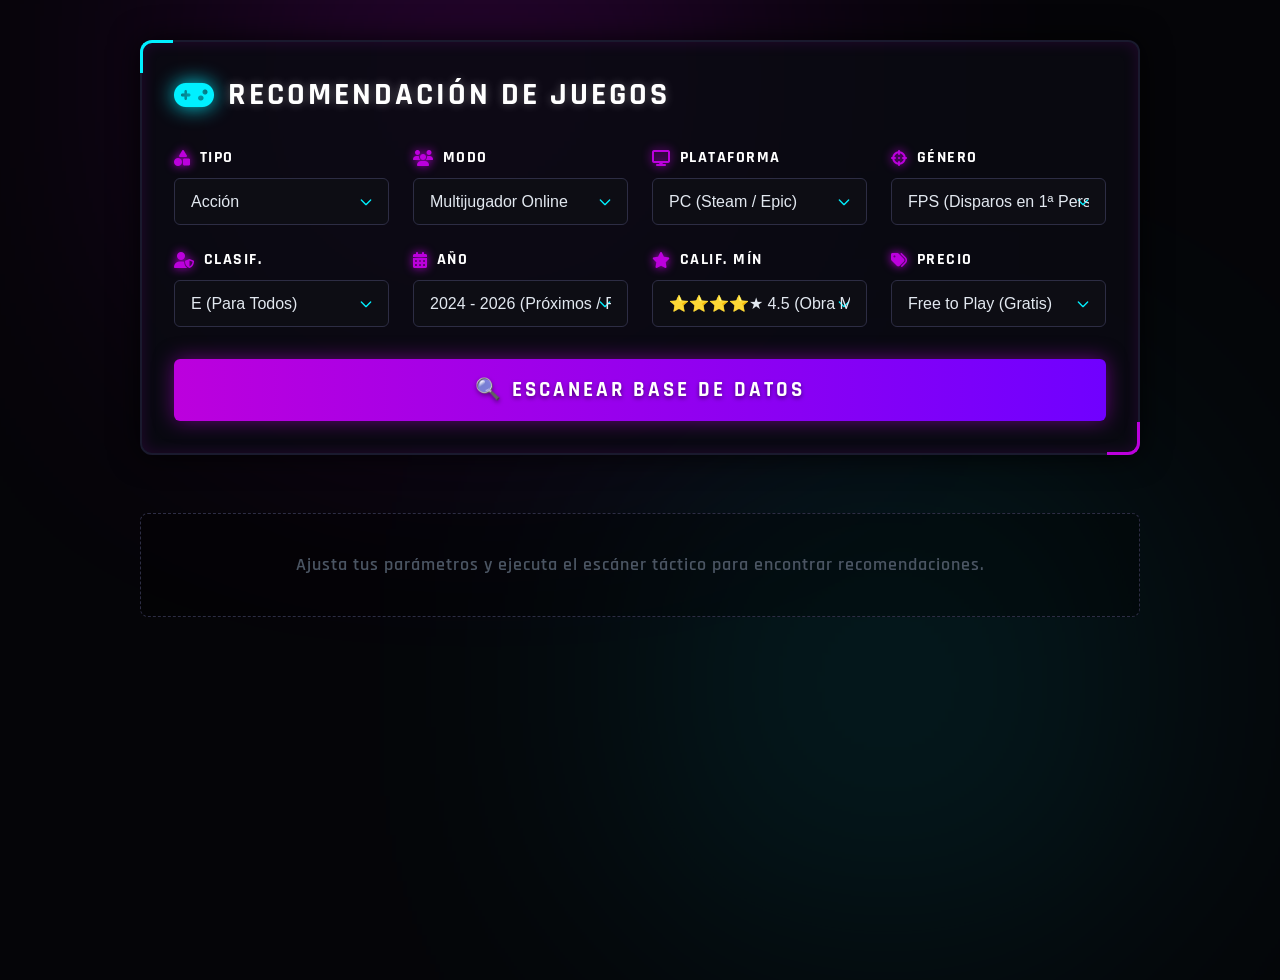
==== frontend/index.html @ 6e7c6ea4 "Crear diseño de la web" ====
<!DOCTYPE html>
<html lang="es">
<head>
    <meta charset="UTF-8">
    <meta name="viewport" content="width=device-width, initial-scale=1.0">
    <title>NextGen | Recomendación de Juegos</title>
    <!-- Fuentes e Iconos Premium -->
    <link href="https://fonts.googleapis.com/css2?family=Rajdhani:wght@500;600;700&family=Inter:wght@300;400;500&display=swap" rel="stylesheet">
    <link rel="stylesheet" href="https://cdnjs.cloudflare.com/ajax/libs/font-awesome/6.4.0/css/all.min.css">
    <link rel="stylesheet" href="style.css">
</head>
<body>

    <!-- Fondo dinámico con luces neón difuminadas -->
    <div class="neon-bg-glow"></div>

    <main class="container">
        <!-- Tarjeta Premium con Efecto Glassmorphism -->
        <section class="filter-card-premium">
            <div class="card-header">
                <i class="fa-solid fa-gamepad header-icon"></i>
                <h2>RECOMENDACIÓN DE JUEGOS</h2>
            </div>
            
            <form id="filter-form">
                <div class="grid-filters">
                    
                    <!-- TIPO DE EXPERIENCIA -->
                    <div class="form-group">
                        <label for="tipo"><i class="fa-solid fa-shapes"></i> Tipo</label>
                        <select id="tipo" name="tipo">
                            <option value="accion">Acción</option>
                            <option value="aventura">Aventura</option>
                            <option value="estrategia">Estrategia</option>
                            <option value="rol">Rol (RPG)</option>
                            <option value="simulacion">Simulación</option>
                            <option value="deporte">Deportes / Carreras</option>
                        </select>
                    </div>

                    <!-- MODO DE JUEGO -->
                    <div class="form-group">
                        <label for="modo"><i class="fa-solid fa-users"></i> Modo</label>
                        <select id="modo" name="modo">
                            <option value="multijugador">Multijugador Online</option>
                            <option value="un_jugador">Un jugador (Story Mode)</option>
                            <option value="cooperativo">Cooperativo (Co-op)</option>
                            <option value="battle_royale">Battle Royale</option>
                        </select>
                    </div>

                    <!-- PLATAFORMA -->
                    <div class="form-group">
                        <label for="plataforma"><i class="fa-solid fa-display"></i> Plataforma</label>
                        <select id="plataforma" name="plataforma">
                            <option value="pc">PC (Steam / Epic)</option>
                            <option value="playstation">PlayStation 5 / PS4</option>
                            <option value="xbox">Xbox Series X|S / One</option>
                            <option value="nintendo">Nintendo Switch</option>
                            <option value="mobile">Mobile (Android / iOS)</option>
                        </select>
                    </div>

                    <!-- GÉNERO ESPECÍFICO -->
                    <div class="form-group">
                        <label for="genero"><i class="fa-solid fa-crosshairs"></i> Género</label>
                        <select id="genero" name="genero">
                            <option value="fps">FPS (Disparos en 1ª Persona)</option>
                            <option value="tps">TPS (Disparos en 3ª Persona)</option>
                            <option value="open_world">Mundo Abierto</option>
                            <option value="survival_horror">Survival Horror</option>
                            <option value="moba">MOBA</option>
                            <option value="soulslike">Soulslike</option>
                            <option value="indie">Indie</option>
                        </select>
                    </div>

                    <!-- CLASIFICACIÓN DE EDAD -->
                    <div class="form-group">
                        <label for="clasificacion"><i class="fa-solid fa-user-shield"></i> Clasif.</label>
                        <select id="clasificacion" name="clasificacion">
                            <option value="e">E (Para Todos)</option>
                            <option value="e10">E10+ (Mayores de 10)</option>
                            <option value="t">T (Adolescentes - Teen)</option>
                            <option value="m">M (Maduros - Mature 17+)</option>
                            <option value="ao">AO (Solo Adultos 18+)</option>
                        </select>
                    </div>

                    <!-- RANGO DE AÑOS -->
                    <div class="form-group">
                        <label for="anio"><i class="fa-solid fa-calendar-days"></i> Año</label>
                        <select id="anio" name="anio">
                            <option value="2024-2026">2024 - 2026 (Próximos / Recientes)</option>
                            <option value="2020-2023">2020 - 2023 (Generación Actual)</option>
                            <option value="2015-2019">2015 - 2019 (Retro Reciente)</option>
                            <option value="2010-2014">2010 - 2014 (Clásicos HD)</option>
                        </select>
                    </div>

                    <!-- CALIFICACIÓN MÍNIMA -->
                    <div class="form-group">
                        <label for="calificacion_min"><i class="fa-solid fa-star"></i> Calif. mín</label>
                        <select id="calificacion_min" name="calificacion_min">
                            <option value="4.5">⭐⭐⭐⭐★ 4.5 (Obra Maestra)</option>
                            <option value="4.0">⭐⭐⭐⭐☆ 4.0 (Muy Bueno)</option>
                            <option value="3.5">⭐⭐⭐★☆ 3.5 (Bueno / Aceptable)</option>
                            <option value="3.0">⭐⭐⭐☆☆ 3.0 (Regular)</option>
                        </select>
                    </div>

                    <!-- RANGO DE PRECIO -->
                    <div class="form-group">
                        <label for="precio"><i class="fa-solid fa-tags"></i> Precio</label>
                        <select id="precio" name="precio">
                            <option value="gratis">Free to Play (Gratis)</option>
                            <option value="indie_price">Económico (Menos de $20)</option>
                            <option value="premium_price">AAA / Premium (Precio Completo)</option>
                        </select>
                    </div>
                </div>

                <button type="submit" class="btn-buscar-neon">
                    <span>🔍 ESCANEAR BASE DE DATOS</span>
                </button>
            </form>
        </section>

        <!-- Contenedor de Resultados -->
        <section id="juegos-container" class="juegos-grid">
            <p class="placeholder-text">Ajusta tus parámetros y ejecuta el escáner táctico para encontrar recomendaciones.</p>
        </section>
    </main>

    <script src="config.js"></script>
    <script src="script.js"></script>
</body>
</html>
---- frontend/style.css ----
:root {
    --bg-dark: #050508;          /* Fondo negro ultra profundo */
    --card-bg: rgba(10, 10, 18, 0.85); /* Tarjetas oscuras ciberbéticas */
    --cyber-purple: #bc00dd;     /* Morado neón reactivo */
    --cyber-cyan: #00f0ff;       /* Cian eléctrico fosforescente */
    --cyber-pink: #ff0055;       /* Rosa de advertencia */
    --text-main: #ffffff;
    --text-neon: #00f0ff;
    --border-glow: rgba(0, 240, 255, 0.2);
}

body {
    margin: 0;
    font-family: 'Rajdhani', 'Inter', sans-serif;
    background-color: var(--bg-dark);
    color: var(--text-main);
    display: flex;
    justify-content: center;
    min-height: 100vh;
    padding: 40px 20px;
    overflow-x: hidden;
    position: relative;
}

/* Luces Neón de Fondo (Auroras gamer) */
body::before {
    content: '';
    position: absolute;
    top: -15%;
    left: 20%;
    width: 450px;
    height: 450px;
    background: var(--cyber-purple);
    filter: blur(150px);
    opacity: 0.25;
    z-index: -1;
    pointer-events: none;
}

body::after {
    content: '';
    position: absolute;
    bottom: 10%;
    right: 15%;
    width: 400px;
    height: 400px;
    background: var(--cyber-cyan);
    filter: blur(150px);
    opacity: 0.15;
    z-index: -1;
    pointer-events: none;
}

.container {
    width: 100%;
    max-width: 1000px;
}

/* Panel Premium con Borde de Neón Energizado */
.filter-card-premium {
    background: var(--card-bg);
    border: 2px solid #1a1a2e;
    border-radius: 12px;
    padding: 32px;
    margin-bottom: 40px;
    box-shadow: 0 0 30px rgba(0, 0, 0, 0.8), 
                inset 0 0 15px rgba(188, 0, 221, 0.15);
    position: relative;
}

/* Esquinas iluminadas futuristas */
.filter-card-premium::before {
    content: '';
    position: absolute;
    top: -2px;
    left: -2px;
    width: 30px;
    height: 30px;
    border-top: 3px solid var(--cyber-cyan);
    border-left: 3px solid var(--cyber-cyan);
    border-top-left-radius: 12px;
}

.filter-card-premium::after {
    content: '';
    position: absolute;
    bottom: -2px;
    right: -2px;
    width: 30px;
    height: 30px;
    border-bottom: 3px solid var(--cyber-purple);
    border-right: 3px solid var(--cyber-purple);
    border-bottom-right-radius: 12px;
}

/* Título Gamer con Glow */
.card-header {
    display: flex;
    align-items: center;
    gap: 14px;
    margin-bottom: 32px;
}

.header-icon {
    font-size: 2rem;
    color: var(--cyber-cyan);
    filter: drop-shadow(0 0 10px var(--cyber-cyan));
}

.card-header h2 {
    font-family: 'Rajdhani', sans-serif;
    font-weight: 700;
    font-size: 2rem;
    letter-spacing: 3px;
    margin: 0;
    color: #fff;
    text-shadow: 0 0 10px rgba(255, 255, 255, 0.3);
}

/* Estructura de Filtros */
.grid-filters {
    display: grid;
    grid-template-columns: repeat(auto-fit, minmax(200px, 1fr));
    gap: 24px;
    margin-bottom: 32px;
}

.form-group {
    display: flex;
    flex-direction: column;
    gap: 10px;
}

.form-group label {
    font-family: 'Rajdhani', sans-serif;
    font-size: 1rem;
    font-weight: 700;
    color: #fff;
    text-transform: uppercase;
    letter-spacing: 1.5px;
    display: flex;
    align-items: center;
    gap: 8px;
}

/* Iconos de los labels en morado eléctrico */
.form-group label i {
    color: var(--cyber-purple);
    filter: drop-shadow(0 0 5px var(--cyber-purple));
    font-size: 1rem;
}

/* Selectores Estilo HUD Futurista */
.form-group select {
    background-color: #0d0d14;
    color: #e2e8f0;
    border: 1px solid #2d2d44;
    padding: 14px 16px;
    border-radius: 6px;
    font-size: 1rem;
    font-weight: 500;
    cursor: pointer;
    outline: none;
    transition: all 0.25s ease;
    appearance: none;
    background-image: url("data:image/svg+xml,%3Csvg xmlns='http://www.w3.org/2000/svg' fill='none' viewBox='0 0 24 24' stroke='%2300f0ff'%3E%3Cpath stroke-linecap='round' stroke-linejoin='round' stroke-width='2' d='M19 9l-7 7-7-7'/%3E%3C/svg%3E");
    background-repeat: no-repeat;
    background-position: right 14px center;
    background-size: 16px;
}

.form-group select:hover {
    border-color: var(--cyber-purple);
    box-shadow: 0 0 10px rgba(18c, 0, 2dd, 0.2);
    background-color: #12121f;
}

.form-group select:focus {
    border-color: var(--cyber-cyan);
    box-shadow: 0 0 15px rgba(0, 240, 255, 0.4);
    color: #fff;
}

/* Botón con Hiper-Glow Reactivo */
.btn-buscar-neon {
    width: 100%;
    background: linear-gradient(90deg, var(--cyber-purple) 0%, #7000ff 50%, var(--cyber-cyan) 100%);
    background-size: 200% auto;
    color: white;
    border: none;
    padding: 18px;
    font-family: 'Rajdhani', sans-serif;
    font-size: 1.3rem;
    font-weight: 700;
    letter-spacing: 3px;
    border-radius: 6px;
    cursor: pointer;
    transition: all 0.3s ease;
    box-shadow: 0 0 20px rgba(188, 0, 221, 0.5);
    text-shadow: 0 2px 4px rgba(0,0,0,0.5);
}

.btn-buscar-neon:hover {
    background-position: right center;
    box-shadow: 0 0 35px var(--cyber-cyan);
    transform: scale(1.01);
}

/* Pantalla de carga / Placeholders */
.placeholder-text {
    grid-column: 1 / -1;
    text-align: center;
    color: #4b5563;
    font-family: 'Rajdhani', sans-serif;
    font-size: 1.1rem;
    font-weight: 600;
    letter-spacing: 1px;
    border: 1px dashed #2d2d44;
    padding: 40px;
    border-radius: 8px;
    background: rgba(0, 0, 0, 0.3);
}

.placeholder-text i {
    color: var(--cyber-cyan);
    margin-right: 8px;
}

/* Tarjetas de Resultados Estilo Computador de Nave */
.juegos-grid {
    display: grid;
    grid-template-columns: repeat(auto-fit, minmax(300px, 1fr));
    gap: 28px;
}

.juego-card {
    background: #09090f;
    border: 1px solid #1f1f33;
    border-radius: 10px;
    overflow: hidden;
    display: flex;
    flex-direction: column;
    transition: all 0.3s cubic-bezier(0.25, 0.8, 0.25, 1);
}

.juego-card:hover {
    transform: translateY(-5px);
    border-color: var(--cyber-cyan);
    box-shadow: 0 10px 25px rgba(0, 240, 255, 0.25);
}

.juego-card img {
    width: 100%;
    height: 190px;
    object-fit: cover;
    border-bottom: 2px solid #1f1f33;
    filter: grayscale(10%);
    transition: filter 0.3s, transform 0.3s;
}

.juego-card:hover img {
    filter: grayscale(0%);
    transform: scale(1.02);
}

.juego-card-content {
    padding: 22px;
    display: flex;
    flex-direction: column;
    flex-grow: 1;
}

.juego-card h3 {
    margin: 0 0 14px 0;
    font-family: 'Rajdhani', sans-serif;
    font-size: 1.5rem;
    font-weight: 700;
    letter-spacing: 1px;
    color: #fff;
}

.tags {
    display: flex;
    gap: 8px;
    flex-wrap: wrap;
    margin-bottom: 16px;
}

.tag {
    background: rgba(0, 240, 255, 0.05);
    border: 1px solid rgba(0, 240, 255, 0.2);
    padding: 4px 10px;
    border-radius: 4px;
    font-size: 0.75rem;
    font-weight: 600;
    color: var(--cyber-cyan);
    letter-spacing: 0.5px;
}

.juego-card p {
    font-size: 0.9rem;
    color: #94a3b8;
    margin: 0 0 20px 0;
    line-height: 1.6;
    flex-grow: 1;
}

/* Footer de la tarjeta */
.juego-footer {
    display: flex;
    justify-content: space-between;
    align-items: center;
    border-top: 1px solid #1f1f33;
    padding-top: 18px;
}

.calificacion {
    color: #ffb703;
    font-weight: 700;
    font-size: 1rem;
    display: flex;
    align-items: center;
    gap: 6px;
    text-shadow: 0 0 8px rgba(255, 183, 3, 0.4);
}

.precio {
    background: rgba(188, 0, 221, 0.1);
    border: 1px solid var(--cyber-purple);
    color: #f472b6;
    padding: 4px 12px;
    border-radius: 4px;
    font-weight: 700;
    font-size: 0.8rem;
    letter-spacing: 1px;
}

/* Botón Adquirir Estilo Sci-Fi */
.btn-link {
    text-decoration: none;
    color: #fff;
    font-family: 'Rajdhani', sans-serif;
    font-size: 0.9rem;
    font-weight: 700;
    letter-spacing: 1px;
    background: transparent;
    border: 1px solid var(--cyber-cyan);
    padding: 6px 14px;
    border-radius: 4px;
    transition: all 0.2s ease;
    box-shadow: inset 0 0 4px rgba(0, 240, 255, 0.2);
}

.btn-link:hover {
    background: var(--cyber-cyan);
    color: var(--bg-dark);
    box-shadow: 0 0 15px var(--cyber-cyan);
}
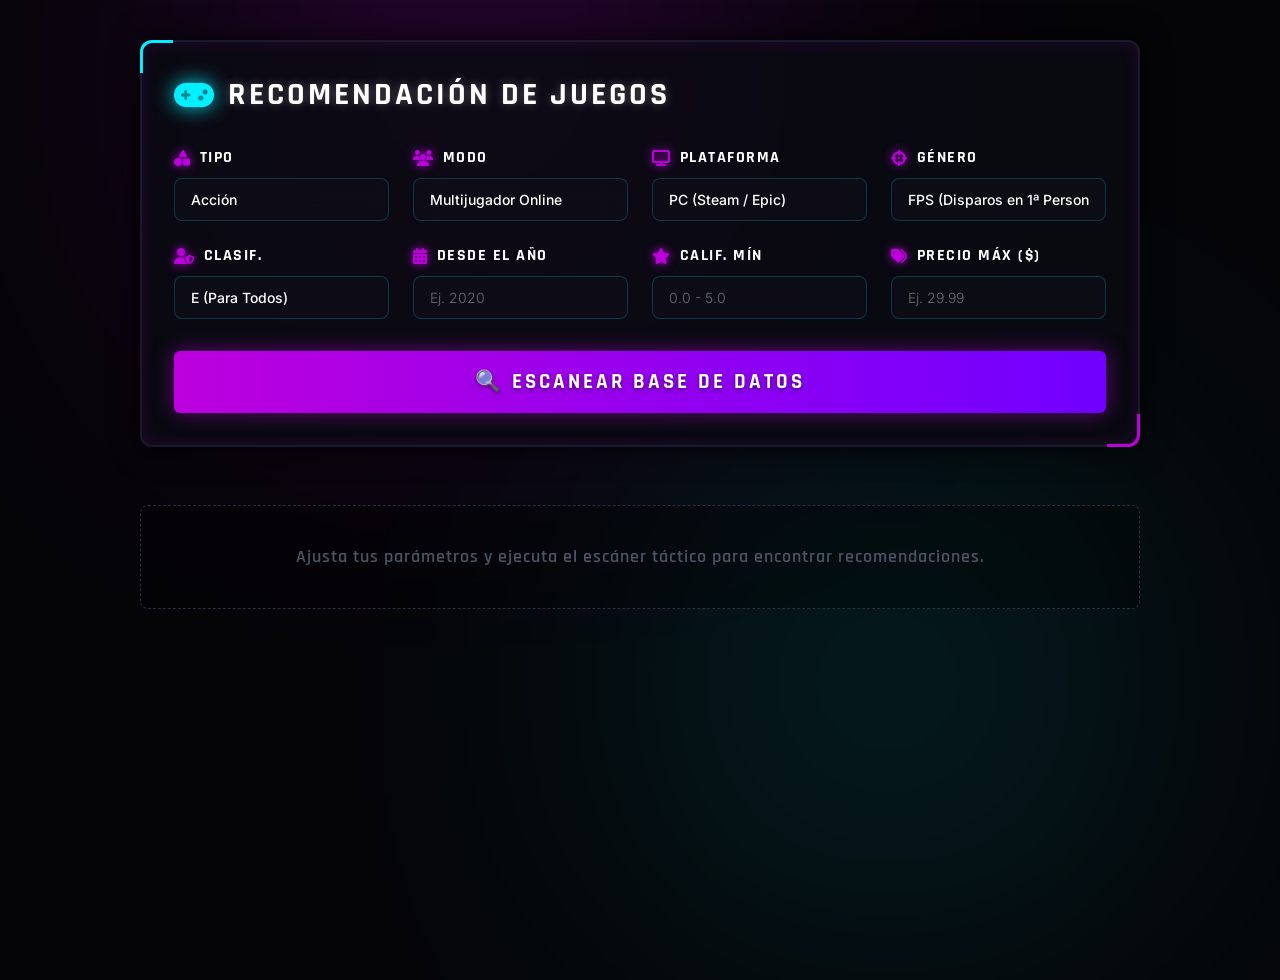
==== commit c23505d4: "Modificar los archivos .html y .css del frontend" ====
--- a/frontend/index.html
+++ b/frontend/index.html
@@ -5,7 +5,7 @@
     <meta name="viewport" content="width=device-width, initial-scale=1.0">
     <title>NextGen | Recomendación de Juegos</title>
     <!-- Fuentes e Iconos Premium -->
-    <link href="https://fonts.googleapis.com/css2?family=Rajdhani:wght@500;600;700&family=Inter:wght@300;400;500&display=swap" rel="stylesheet">
+    <link href="https://fonts.googleapis.com/css2?family=Rajdhani:wght=500;600;700&family=Inter:wght=300;400;500&display=swap" rel="stylesheet">
     <link rel="stylesheet" href="https://cdnjs.cloudflare.com/ajax/libs/font-awesome/6.4.0/css/all.min.css">
     <link rel="stylesheet" href="style.css">
 </head>
@@ -87,36 +87,22 @@
                         </select>
                     </div>
 
-                    <!-- RANGO DE AÑOS -->
+                    <!-- AÑO (A partir de...) -->
                     <div class="form-group">
-                        <label for="anio"><i class="fa-solid fa-calendar-days"></i> Año</label>
-                        <select id="anio" name="anio">
-                            <option value="2024-2026">2024 - 2026 (Próximos / Recientes)</option>
-                            <option value="2020-2023">2020 - 2023 (Generación Actual)</option>
-                            <option value="2015-2019">2015 - 2019 (Retro Reciente)</option>
-                            <option value="2010-2014">2010 - 2014 (Clásicos HD)</option>
-                        </select>
+                        <label for="anio"><i class="fa-solid fa-calendar-days"></i> Desde el año</label>
+                        <input type="number" id="anio" name="anio" min="1980" max="2026" placeholder="Ej. 2020">
                     </div>
 
-                    <!-- CALIFICACIÓN MÍNIMA -->
+                    <!-- CALIFICACIÓN MÍNIMA (Permite decimales) -->
                     <div class="form-group">
                         <label for="calificacion_min"><i class="fa-solid fa-star"></i> Calif. mín</label>
-                        <select id="calificacion_min" name="calificacion_min">
-                            <option value="4.5">⭐⭐⭐⭐★ 4.5 (Obra Maestra)</option>
-                            <option value="4.0">⭐⭐⭐⭐☆ 4.0 (Muy Bueno)</option>
-                            <option value="3.5">⭐⭐⭐★☆ 3.5 (Bueno / Aceptable)</option>
-                            <option value="3.0">⭐⭐⭐☆☆ 3.0 (Regular)</option>
-                        </select>
+                        <input type="number" id="calificacion_min" name="calificacion_min" min="0" max="5" step="0.1" placeholder="0.0 - 5.0">
                     </div>
 
-                    <!-- RANGO DE PRECIO -->
+                    <!-- PRECIO MÁXIMO -->
                     <div class="form-group">
-                        <label for="precio"><i class="fa-solid fa-tags"></i> Precio</label>
-                        <select id="precio" name="precio">
-                            <option value="gratis">Free to Play (Gratis)</option>
-                            <option value="indie_price">Económico (Menos de $20)</option>
-                            <option value="premium_price">AAA / Premium (Precio Completo)</option>
-                        </select>
+                        <label for="precio_max"><i class="fa-solid fa-tags"></i> Precio máx ($)</label>
+                        <input type="number" id="precio_max" name="precio_max" min="0" step="0.01" placeholder="Ej. 29.99">
                     </div>
                 </div>
 
--- a/frontend/style.css
+++ b/frontend/style.css
@@ -355,4 +355,48 @@
     background: var(--cyber-cyan);
     color: var(--bg-dark);
     box-shadow: 0 0 15px var(--cyber-cyan);
+}
+
+.form-group select,
+.form-group input[type="number"] {
+    width: 100%;
+    padding: 12px 16px;
+    background: rgba(15, 15, 25, 0.6); /* Fondo oscuro semitransparente */
+    border: 1px solid rgba(0, 242, 254, 0.2); /* Borde con sutil neón cian */
+    border-radius: 8px;
+    color: #ffffff; /* Texto blanco brillante */
+    font-family: 'Inter', sans-serif;
+    font-size: 14px;
+    transition: all 0.3s ease;
+    box-sizing: border-box;
+    outline: none;
+    backdrop-filter: blur(10px); /* Efecto Glassmorphism */
+    -webkit-backdrop-filter: blur(10px);
+}
+
+/* Efecto de enfoque (Focus) cuando el usuario va a escribir */
+.form-group input[type="number"]:focus,
+.form-group select:focus {
+    background: rgba(20, 20, 35, 0.8);
+    border-color: #00f2fe; /* El borde se ilumina en neón cian activo */
+    box-shadow: 0 0 15px rgba(0, 242, 254, 0.4); /* Resplandor neón */
+}
+
+/* Estilo para el texto de sugerencia (Placeholder) */
+.form-group input[type="number"]::placeholder {
+    color: rgba(255, 255, 255, 0.4); /* Blanco atenuado futurista */
+    font-weight: 300;
+}
+
+/* Ocultar las flechas nativas en navegadores basados en Webkit (Chrome, Safari, Edge) */
+.form-group input[type="number"]::-webkit-inner-spin-button,
+.form-group input[type="number"]::-webkit-outer-spin-button {
+    -webkit-appearance: none;
+    margin: 0;
+}
+
+/* Ocultar las flechas y aplicar compatibilidad estándar (Firefox y otros) */
+.form-group input[type="number"] {
+    -moz-appearance: textfield; 
+    appearance: textfield; /* Corrección para la advertencia de VS Code */
 }
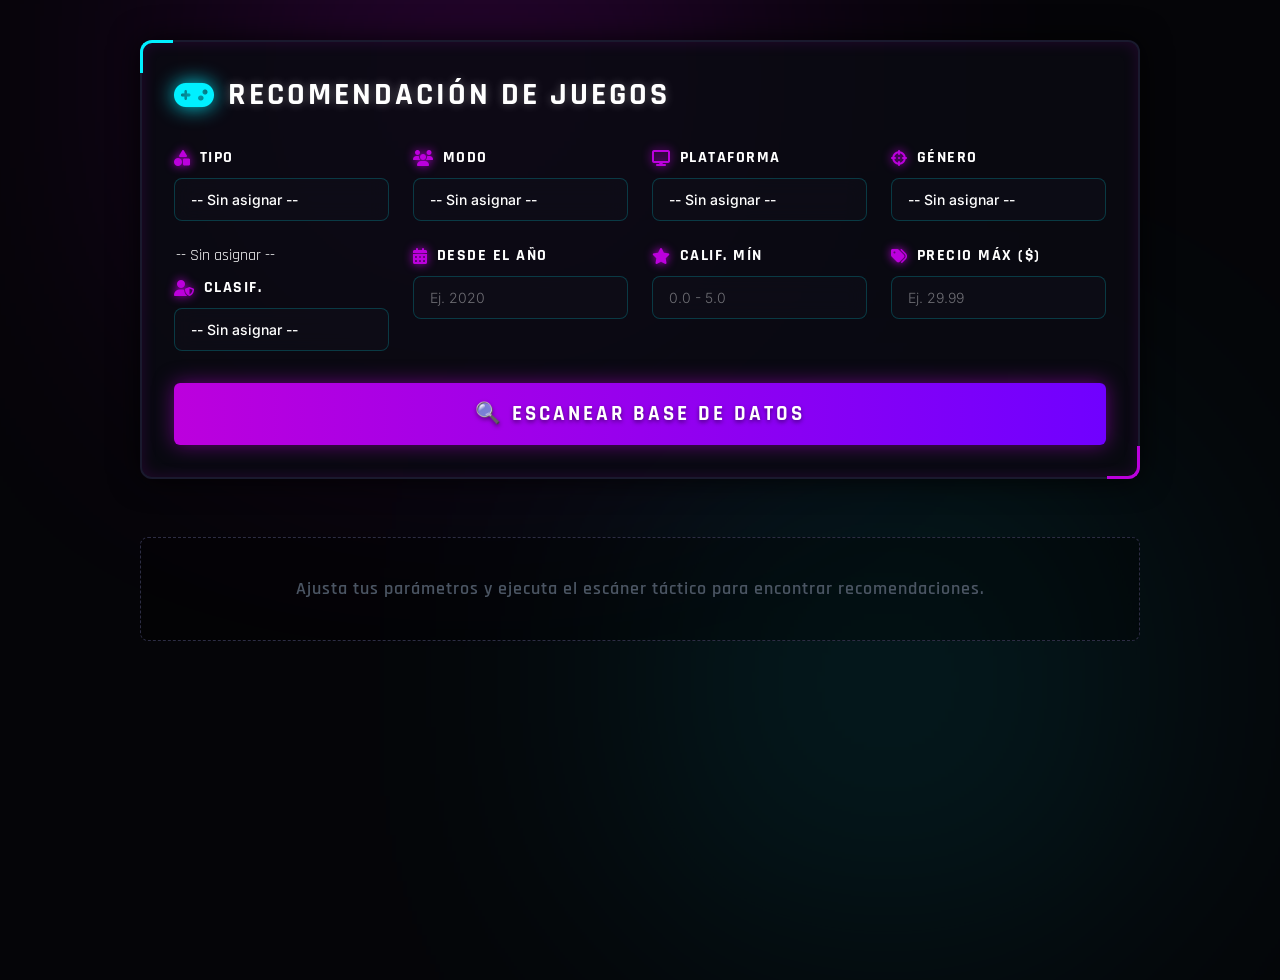
==== commit 1f3fd42c: "filtros mejorado en el html y js. Faltan portadas y descripcion" ====
--- a/frontend/index.html
+++ b/frontend/index.html
@@ -29,6 +29,7 @@
                     <div class="form-group">
                         <label for="tipo"><i class="fa-solid fa-shapes"></i> Tipo</label>
                         <select id="tipo" name="tipo">
+                            <option value="">-- Sin asignar --</option>
                             <option value="accion">Acción</option>
                             <option value="aventura">Aventura</option>
                             <option value="estrategia">Estrategia</option>
@@ -42,6 +43,7 @@
                     <div class="form-group">
                         <label for="modo"><i class="fa-solid fa-users"></i> Modo</label>
                         <select id="modo" name="modo">
+                            <option value="">-- Sin asignar --</option>
                             <option value="multijugador">Multijugador Online</option>
                             <option value="un_jugador">Un jugador (Story Mode)</option>
                             <option value="cooperativo">Cooperativo (Co-op)</option>
@@ -53,6 +55,7 @@
                     <div class="form-group">
                         <label for="plataforma"><i class="fa-solid fa-display"></i> Plataforma</label>
                         <select id="plataforma" name="plataforma">
+                            <option value="">-- Sin asignar --</option>
                             <option value="pc">PC (Steam / Epic)</option>
                             <option value="playstation">PlayStation 5 / PS4</option>
                             <option value="xbox">Xbox Series X|S / One</option>
@@ -65,6 +68,7 @@
                     <div class="form-group">
                         <label for="genero"><i class="fa-solid fa-crosshairs"></i> Género</label>
                         <select id="genero" name="genero">
+                            <option value="">-- Sin asignar --</option>
                             <option value="fps">FPS (Disparos en 1ª Persona)</option>
                             <option value="tps">TPS (Disparos en 3ª Persona)</option>
                             <option value="open_world">Mundo Abierto</option>
@@ -77,8 +81,10 @@
 
                     <!-- CLASIFICACIÓN DE EDAD -->
                     <div class="form-group">
+                        <option value="">-- Sin asignar --</option>
                         <label for="clasificacion"><i class="fa-solid fa-user-shield"></i> Clasif.</label>
                         <select id="clasificacion" name="clasificacion">
+                            <option value="">-- Sin asignar --</option>
                             <option value="e">E (Para Todos)</option>
                             <option value="e10">E10+ (Mayores de 10)</option>
                             <option value="t">T (Adolescentes - Teen)</option>
@@ -87,22 +93,22 @@
                         </select>
                     </div>
 
-                    <!-- AÑO (A partir de...) -->
+                    <!-- AÑO (CORREGIDO: El id ahora es 'anio' para que lo encuentre el JS) -->
                     <div class="form-group">
                         <label for="anio"><i class="fa-solid fa-calendar-days"></i> Desde el año</label>
                         <input type="number" id="anio" name="anio" min="1980" max="2026" placeholder="Ej. 2020">
                     </div>
 
-                    <!-- CALIFICACIÓN MÍNIMA (Permite decimales) -->
+                    <!-- CALIFICACIÓN MÍNIMA (CORREGIDO: El id ahora es 'calificacion_min' para que lo encuentre el JS) -->
                     <div class="form-group">
                         <label for="calificacion_min"><i class="fa-solid fa-star"></i> Calif. mín</label>
                         <input type="number" id="calificacion_min" name="calificacion_min" min="0" max="5" step="0.1" placeholder="0.0 - 5.0">
                     </div>
 
-                    <!-- PRECIO MÁXIMO -->
+                    <!-- PRECIO MÁXIMO (CORREGIDO: El id ahora es 'precio' para que lo encuentre el JS) -->
                     <div class="form-group">
                         <label for="precio_max"><i class="fa-solid fa-tags"></i> Precio máx ($)</label>
-                        <input type="number" id="precio_max" name="precio_max" min="0" step="0.01" placeholder="Ej. 29.99">
+                        <input type="number" id="precio" name="precio_max" min="0" step="0.01" placeholder="Ej. 29.99">
                     </div>
                 </div>
 
@@ -118,7 +124,6 @@
         </section>
     </main>
 
-    <script src="config.js"></script>
-    <script src="script.js"></script>
+    <script type="module" src="script.js"></script>
 </body>
 </html>
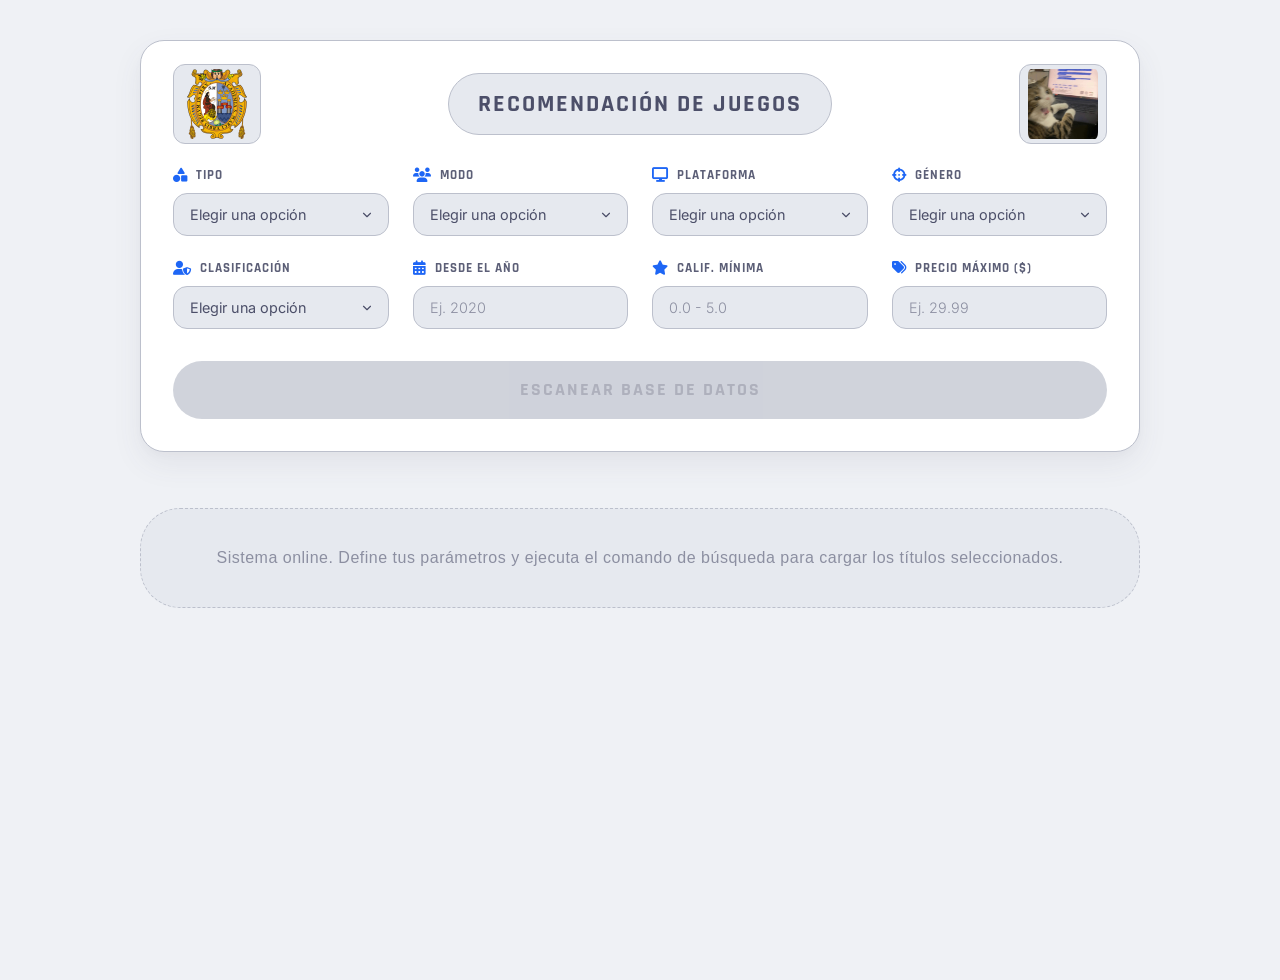
==== commit e08b5296: "cambio en la paleta de colores" ====
--- a/frontend/index.html
+++ b/frontend/index.html
@@ -17,9 +17,15 @@
     <main class="container">
         <!-- Tarjeta Premium con Efecto Glassmorphism -->
         <section class="filter-card-premium">
-            <div class="card-header">
-                <i class="fa-solid fa-gamepad header-icon"></i>
+           <div class="card-header">
+                <!-- 1. Imagen Izquierda -->
+                <img src="unmsm.webp" alt="Logo Izquierda" class="header-left-img">
+    
+                <!-- 2. Texto Central -->
                 <h2>RECOMENDACIÓN DE JUEGOS</h2>
+    
+                <!-- 3. Imagen Derecha (Gatito) -->
+                <img src="gato-meme.jpeg" alt="Logo NextGen" class="header-right-img">
             </div>
             
             <form id="filter-form">
@@ -29,7 +35,7 @@
                     <div class="form-group">
                         <label for="tipo"><i class="fa-solid fa-shapes"></i> Tipo</label>
                         <select id="tipo" name="tipo">
-                            <option value="">-- Sin asignar --</option>
+                            <option value="">Elegir una opción</option>
                             <option value="accion">Acción</option>
                             <option value="aventura">Aventura</option>
                             <option value="estrategia">Estrategia</option>
@@ -43,7 +49,7 @@
                     <div class="form-group">
                         <label for="modo"><i class="fa-solid fa-users"></i> Modo</label>
                         <select id="modo" name="modo">
-                            <option value="">-- Sin asignar --</option>
+                            <option value="">Elegir una opción</option>
                             <option value="multijugador">Multijugador Online</option>
                             <option value="un_jugador">Un jugador (Story Mode)</option>
                             <option value="cooperativo">Cooperativo (Co-op)</option>
@@ -55,7 +61,7 @@
                     <div class="form-group">
                         <label for="plataforma"><i class="fa-solid fa-display"></i> Plataforma</label>
                         <select id="plataforma" name="plataforma">
-                            <option value="">-- Sin asignar --</option>
+                            <option value="">Elegir una opción</option>
                             <option value="pc">PC (Steam / Epic)</option>
                             <option value="playstation">PlayStation 5 / PS4</option>
                             <option value="xbox">Xbox Series X|S / One</option>
@@ -68,7 +74,7 @@
                     <div class="form-group">
                         <label for="genero"><i class="fa-solid fa-crosshairs"></i> Género</label>
                         <select id="genero" name="genero">
-                            <option value="">-- Sin asignar --</option>
+                            <option value="">Elegir una opción</option>
                             <option value="fps">FPS (Disparos en 1ª Persona)</option>
                             <option value="tps">TPS (Disparos en 3ª Persona)</option>
                             <option value="open_world">Mundo Abierto</option>
@@ -81,10 +87,9 @@
 
                     <!-- CLASIFICACIÓN DE EDAD -->
                     <div class="form-group">
-                        <option value="">-- Sin asignar --</option>
-                        <label for="clasificacion"><i class="fa-solid fa-user-shield"></i> Clasif.</label>
+                        <label for="clasificacion"><i class="fa-solid fa-user-shield"></i> Clasificación</label>
                         <select id="clasificacion" name="clasificacion">
-                            <option value="">-- Sin asignar --</option>
+                            <option value="">Elegir una opción</option>
                             <option value="e">E (Para Todos)</option>
                             <option value="e10">E10+ (Mayores de 10)</option>
                             <option value="t">T (Adolescentes - Teen)</option>
@@ -101,26 +106,30 @@
 
                     <!-- CALIFICACIÓN MÍNIMA (CORREGIDO: El id ahora es 'calificacion_min' para que lo encuentre el JS) -->
                     <div class="form-group">
-                        <label for="calificacion_min"><i class="fa-solid fa-star"></i> Calif. mín</label>
+                        <label for="calificacion_min"><i class="fa-solid fa-star"></i> Calif. mínima</label>
                         <input type="number" id="calificacion_min" name="calificacion_min" min="0" max="5" step="0.1" placeholder="0.0 - 5.0">
                     </div>
 
                     <!-- PRECIO MÁXIMO (CORREGIDO: El id ahora es 'precio' para que lo encuentre el JS) -->
                     <div class="form-group">
-                        <label for="precio_max"><i class="fa-solid fa-tags"></i> Precio máx ($)</label>
+                        <label for="precio_max"><i class="fa-solid fa-tags"></i> Precio máximo ($)</label>
                         <input type="number" id="precio" name="precio_max" min="0" step="0.01" placeholder="Ej. 29.99">
                     </div>
                 </div>
 
-                <button type="submit" class="btn-buscar-neon">
-                    <span>🔍 ESCANEAR BASE DE DATOS</span>
-                </button>
+                <button
+                    type="submit"
+                    id="btnBuscar"
+                    class="btn-buscar-neon"
+                    disabled>
+                <span>ESCANEAR BASE DE DATOS</span>
+            </button>
             </form>
         </section>
 
         <!-- Contenedor de Resultados -->
         <section id="juegos-container" class="juegos-grid">
-            <p class="placeholder-text">Ajusta tus parámetros y ejecuta el escáner táctico para encontrar recomendaciones.</p>
+            <p class="placeholder-text">Sistema online. Define tus parámetros y ejecuta el comando de búsqueda para cargar los títulos seleccionados.</p>
         </section>
     </main>
 
--- a/frontend/style.css
+++ b/frontend/style.css
@@ -1,19 +1,65 @@
 :root {
-    --bg-dark: #050508;          /* Fondo negro ultra profundo */
-    --card-bg: rgba(10, 10, 18, 0.85); /* Tarjetas oscuras ciberbéticas */
-    --cyber-purple: #bc00dd;     /* Morado neón reactivo */
-    --cyber-cyan: #00f0ff;       /* Cian eléctrico fosforescente */
-    --cyber-pink: #ff0055;       /* Rosa de advertencia */
-    --text-main: #ffffff;
-    --text-neon: #00f0ff;
-    --border-glow: rgba(0, 240, 255, 0.2);
+    /* Colores principales de la paleta Latte */
+    --ctp-rosewater: #dc8a78;
+    --ctp-flamingo: #dd7878;
+    --ctp-pink: #ea76cb;
+    --ctp-mauve: #8839ef;
+    --ctp-red: #d20f39;
+    --ctp-maroon: #e64553;
+    --ctp-peach: #fe640b;
+    --ctp-yellow: #df8e1d;
+    --ctp-green: #40a02b;
+    --ctp-teal: #179299;
+    --ctp-sky: #04a5e5;
+    --ctp-sapphire: #209fb5;
+    --ctp-blue: #1e66f5;
+    --ctp-lavender: #7287fd;
+    --ctp-text: #4c4f69;
+    --ctp-subtext1: #5c5f77;
+    --ctp-subtext0: #6c6f85;
+    --ctp-overlay2: #7c7f93;
+    --ctp-overlay1: #8c8fa1;
+    --ctp-overlay0: #9ca0b0;
+    --ctp-surface2: #acb0be;
+    --ctp-surface1: #bcc0cc;
+    --ctp-surface0: #ccd0da;
+    --ctp-base: #eff1f5;
+    --ctp-mantle: #e6e9ef;
+    --ctp-crust: #dce0e8;
+
+    /* Mapeo a variables de la interfaz */
+    --bg-body: var(--ctp-base);
+    --bg-card: #ffffff;
+    --bg-input: var(--ctp-mantle);
+    --bg-tag: var(--ctp-surface0);
+    --bg-placeholder: var(--ctp-mantle);
+
+    --text-primary: var(--ctp-text);
+    --text-secondary: var(--ctp-subtext1);
+    --text-muted: var(--ctp-overlay1);
+    --text-on-button: #ffffff;
+
+    --border-light: var(--ctp-surface1);
+    --border-focus: var(--ctp-blue);
+    --border-hover: var(--ctp-sapphire);
+
+    --shadow-color: rgba(76, 79, 105, 0.08);
+    --shadow-hover: rgba(76, 79, 105, 0.15);
+
+    --color-accent: var(--ctp-blue);
+    --color-accent-hover: var(--ctp-sapphire);
+    --color-button-bg: var(--ctp-mauve);
+    --color-button-hover: var(--ctp-blue);
+    --color-tag-text: var(--ctp-mauve);
+    --color-precio: var(--ctp-teal);
+    --star-color: var(--ctp-yellow);
 }
 
 body {
     margin: 0;
     font-family: 'Rajdhani', 'Inter', sans-serif;
-    background-color: var(--bg-dark);
-    color: var(--text-main);
+    background-color: var(--bg-body);
+    color: var(--text-primary);
     display: flex;
     justify-content: center;
     min-height: 100vh;
@@ -22,33 +68,10 @@
     position: relative;
 }
 
-/* Luces Neón de Fondo (Auroras gamer) */
-body::before {
-    content: '';
-    position: absolute;
-    top: -15%;
-    left: 20%;
-    width: 450px;
-    height: 450px;
-    background: var(--cyber-purple);
-    filter: blur(150px);
-    opacity: 0.25;
-    z-index: -1;
-    pointer-events: none;
-}
-
+/* Eliminamos las luces neón de fondo */
+body::before,
 body::after {
-    content: '';
-    position: absolute;
-    bottom: 10%;
-    right: 15%;
-    width: 400px;
-    height: 400px;
-    background: var(--cyber-cyan);
-    filter: blur(150px);
-    opacity: 0.15;
-    z-index: -1;
-    pointer-events: none;
+    display: none;
 }
 
 .container {
@@ -56,65 +79,85 @@
     max-width: 1000px;
 }
 
-/* Panel Premium con Borde de Neón Energizado */
+/* Panel Premium con estilo minimalista */
 .filter-card-premium {
-    background: var(--card-bg);
-    border: 2px solid #1a1a2e;
-    border-radius: 12px;
+    background: var(--bg-card);
+    border: 1px solid var(--border-light);
+    border-radius: 24px;
     padding: 32px;
     margin-bottom: 40px;
-    box-shadow: 0 0 30px rgba(0, 0, 0, 0.8), 
-                inset 0 0 15px rgba(188, 0, 221, 0.15);
+    box-shadow: 0 12px 30px var(--shadow-color), 0 4px 10px rgba(0, 0, 0, 0.02);
     position: relative;
-}
-
-/* Esquinas iluminadas futuristas */
-.filter-card-premium::before {
-    content: '';
+    transition: box-shadow 0.2s, border-color 0.2s;
+}
+
+.filter-card-premium:hover {
+    box-shadow: 0 20px 40px var(--shadow-hover);
+    border-color: var(--border-hover);
+}
+
+/* Eliminamos las esquinas iluminadas futuristas */
+.filter-card-premium::before,
+.filter-card-premium::after {
+    display: none;
+}
+
+/* Configuramos el contenedor principal para centrar horizontal y verticalmente */
+.card-header {
+    display: block;
+    text-align: center;
+    position: relative;
+    margin-bottom: 32px;
+    min-height: 60px;
+}
+
+/* Imagen de la Derecha (Gatito) */
+.header-right-img {
     position: absolute;
-    top: -2px;
-    left: -2px;
-    width: 30px;
-    height: 30px;
-    border-top: 3px solid var(--cyber-cyan);
-    border-left: 3px solid var(--cyber-cyan);
-    border-top-left-radius: 12px;
-}
-
-.filter-card-premium::after {
-    content: '';
+    right: 0;
+    top: 50%;
+    transform: translateY(-50%);
+    width: 70px;
+    height: 70px;
+    object-fit: contain;
+    filter: none;
+    border-radius: 12px;
+    background: var(--bg-input);
+    padding: 4px 8px;
+    border: 1px solid var(--border-light);
+}
+
+/* Imagen de la Izquierda */
+.header-left-img {
     position: absolute;
-    bottom: -2px;
-    right: -2px;
-    width: 30px;
-    height: 30px;
-    border-bottom: 3px solid var(--cyber-purple);
-    border-right: 3px solid var(--cyber-purple);
-    border-bottom-right-radius: 12px;
-}
-
-/* Título Gamer con Glow */
-.card-header {
-    display: flex;
-    align-items: center;
-    gap: 14px;
-    margin-bottom: 32px;
-}
-
-.header-icon {
-    font-size: 2rem;
-    color: var(--cyber-cyan);
-    filter: drop-shadow(0 0 10px var(--cyber-cyan));
-}
-
+    left: 0;
+    top: 50%;
+    transform: translateY(-50%);
+    width: 70px;
+    height: 70px;
+    object-fit: contain;
+    filter: none;
+    border-radius: 12px;
+    border: 1px solid var(--border-light);
+    background: var(--bg-input);
+    padding: 4px 8px;
+}
+
+/* El título se queda perfectamente en medio */
 .card-header h2 {
+    display: inline-block;
+    margin: 0;
+    line-height: 60px;
     font-family: 'Rajdhani', sans-serif;
     font-weight: 700;
-    font-size: 2rem;
-    letter-spacing: 3px;
-    margin: 0;
-    color: #fff;
-    text-shadow: 0 0 10px rgba(255, 255, 255, 0.3);
+    font-size: 1.5rem;
+    letter-spacing: 2px;
+    color: var(--text-primary);
+    background: var(--bg-input);
+    padding: 0 1.8rem;
+    border-radius: 60px;
+    text-shadow: none;
+    border: 1px solid var(--border-light);
 }
 
 /* Estructura de Filtros */
@@ -133,100 +176,145 @@
 
 .form-group label {
     font-family: 'Rajdhani', sans-serif;
-    font-size: 1rem;
-    font-weight: 700;
-    color: #fff;
+    font-size: 0.8rem;
+    font-weight: 700;
+    color: var(--text-secondary);
     text-transform: uppercase;
-    letter-spacing: 1.5px;
+    letter-spacing: 1px;
     display: flex;
     align-items: center;
     gap: 8px;
 }
 
-/* Iconos de los labels en morado eléctrico */
+/* Iconos de los labels en color de acento */
 .form-group label i {
-    color: var(--cyber-purple);
-    filter: drop-shadow(0 0 5px var(--cyber-purple));
-    font-size: 1rem;
-}
-
-/* Selectores Estilo HUD Futurista */
+    color: var(--color-accent);
+    filter: none;
+    font-size: 0.9rem;
+}
+
+/* Selectores Estilo Minimalista */
+.form-group select,
+.form-group input[type="number"] {
+    width: 100%;
+    padding: 12px 16px;
+    background: var(--bg-input);
+    border: 1px solid var(--border-light);
+    border-radius: 14px;
+    color: var(--text-primary);
+    font-family: 'Inter', sans-serif;
+    font-size: 0.9rem;
+    transition: all 0.15s ease;
+    box-sizing: border-box;
+    outline: none;
+}
+
 .form-group select {
-    background-color: #0d0d14;
-    color: #e2e8f0;
-    border: 1px solid #2d2d44;
-    padding: 14px 16px;
-    border-radius: 6px;
-    font-size: 1rem;
-    font-weight: 500;
-    cursor: pointer;
-    outline: none;
-    transition: all 0.25s ease;
     appearance: none;
-    background-image: url("data:image/svg+xml,%3Csvg xmlns='http://www.w3.org/2000/svg' fill='none' viewBox='0 0 24 24' stroke='%2300f0ff'%3E%3Cpath stroke-linecap='round' stroke-linejoin='round' stroke-width='2' d='M19 9l-7 7-7-7'/%3E%3C/svg%3E");
+    background-image: url("data:image/svg+xml,%3Csvg xmlns='http://www.w3.org/2000/svg' width='16' height='16' viewBox='0 0 24 24' fill='none' stroke='%234c4f69' stroke-width='2' stroke-linecap='round' stroke-linejoin='round'%3E%3Cpolyline points='6 9 12 15 18 9'%3E%3C/polyline%3E%3C/svg%3E");
     background-repeat: no-repeat;
     background-position: right 14px center;
-    background-size: 16px;
-}
-
-.form-group select:hover {
-    border-color: var(--cyber-purple);
-    box-shadow: 0 0 10px rgba(18c, 0, 2dd, 0.2);
-    background-color: #12121f;
-}
-
-.form-group select:focus {
-    border-color: var(--cyber-cyan);
-    box-shadow: 0 0 15px rgba(0, 240, 255, 0.4);
-    color: #fff;
-}
-
-/* Botón con Hiper-Glow Reactivo */
+    background-size: 14px;
+    padding-right: 40px;
+}
+
+.form-group select:hover,
+.form-group input[type="number"]:hover {
+    border-color: var(--border-hover);
+    background-color: var(--bg-card);
+}
+
+.form-group select:focus,
+.form-group input[type="number"]:focus {
+    border-color: var(--border-focus);
+    background-color: var(--bg-card);
+    box-shadow: 0 0 0 3px rgba(30, 102, 245, 0.1);
+}
+
+/* Estilo para el texto de sugerencia (Placeholder) */
+.form-group input[type="number"]::placeholder {
+    color: var(--text-muted);
+    font-weight: 300;
+}
+
+/* Ocultar las flechas nativas en navegadores basados en Webkit */
+.form-group input[type="number"]::-webkit-inner-spin-button,
+.form-group input[type="number"]::-webkit-outer-spin-button {
+    -webkit-appearance: none;
+    margin: 0;
+}
+
+/* Ocultar las flechas en Firefox */
+.form-group input[type="number"] {
+    -moz-appearance: textfield;
+    appearance: textfield;
+}
+
+/* Botón con estilo minimalista */
 .btn-buscar-neon {
     width: 100%;
-    background: linear-gradient(90deg, var(--cyber-purple) 0%, #7000ff 50%, var(--cyber-cyan) 100%);
-    background-size: 200% auto;
-    color: white;
+    background: var(--color-button-bg);
+    color: var(--text-on-button);
     border: none;
     padding: 18px;
     font-family: 'Rajdhani', sans-serif;
-    font-size: 1.3rem;
-    font-weight: 700;
-    letter-spacing: 3px;
-    border-radius: 6px;
+    font-size: 1.1rem;
+    font-weight: 700;
+    letter-spacing: 2px;
+    border-radius: 40px;
     cursor: pointer;
-    transition: all 0.3s ease;
-    box-shadow: 0 0 20px rgba(188, 0, 221, 0.5);
-    text-shadow: 0 2px 4px rgba(0,0,0,0.5);
+    transition: background 0.2s, transform 0.1s, box-shadow 0.2s;
+    box-shadow: 0 4px 12px rgba(136, 57, 239, 0.2);
 }
 
 .btn-buscar-neon:hover {
-    background-position: right center;
-    box-shadow: 0 0 35px var(--cyber-cyan);
-    transform: scale(1.01);
+    background: var(--color-button-hover);
+    box-shadow: 0 6px 20px rgba(30, 102, 245, 0.25);
+    transform: translateY(-1px);
+}
+
+.btn-buscar-neon:active {
+    transform: scale(0.98);
+}
+
+/* Botón desactivado */
+.btn-buscar-neon:disabled {
+    background: var(--ctp-surface1);
+    color: var(--ctp-overlay1);
+    cursor: not-allowed;
+    opacity: 0.7;
+    box-shadow: none;
+    transform: none;
+    pointer-events: none;
+}
+
+.btn-buscar-neon:disabled:hover {
+    background: var(--ctp-surface1);
+    box-shadow: none;
+    transform: none;
 }
 
 /* Pantalla de carga / Placeholders */
 .placeholder-text {
     grid-column: 1 / -1;
     text-align: center;
-    color: #4b5563;
+    color: var(--text-muted);
     font-family: 'Rajdhani', sans-serif;
-    font-size: 1.1rem;
-    font-weight: 600;
-    letter-spacing: 1px;
-    border: 1px dashed #2d2d44;
+    font-size: 1rem;
+    font-weight: 500;
+    letter-spacing: 0.5px;
+    border: 1px dashed var(--border-light);
     padding: 40px;
-    border-radius: 8px;
-    background: rgba(0, 0, 0, 0.3);
+    border-radius: 40px;
+    background: var(--bg-placeholder);
 }
 
 .placeholder-text i {
-    color: var(--cyber-cyan);
+    color: var(--text-muted);
     margin-right: 8px;
 }
 
-/* Tarjetas de Resultados Estilo Computador de Nave */
+/* Tarjetas de Resultados Estilo Minimalista */
 .juegos-grid {
     display: grid;
     grid-template-columns: repeat(auto-fit, minmax(300px, 1fr));
@@ -234,33 +322,33 @@
 }
 
 .juego-card {
-    background: #09090f;
-    border: 1px solid #1f1f33;
-    border-radius: 10px;
+    background: var(--bg-card);
+    border: 1px solid var(--border-light);
+    border-radius: 20px;
     overflow: hidden;
     display: flex;
     flex-direction: column;
-    transition: all 0.3s cubic-bezier(0.25, 0.8, 0.25, 1);
+    transition: all 0.2s cubic-bezier(0.25, 0.8, 0.25, 1);
 }
 
 .juego-card:hover {
-    transform: translateY(-5px);
-    border-color: var(--cyber-cyan);
-    box-shadow: 0 10px 25px rgba(0, 240, 255, 0.25);
+    transform: translateY(-3px);
+    border-color: var(--border-focus);
+    box-shadow: 0 12px 28px var(--shadow-hover);
 }
 
 .juego-card img {
     width: 100%;
     height: 190px;
     object-fit: cover;
-    border-bottom: 2px solid #1f1f33;
-    filter: grayscale(10%);
-    transition: filter 0.3s, transform 0.3s;
+    border-bottom: 1px solid var(--border-light);
+    filter: none;
+    transition: none;
 }
 
 .juego-card:hover img {
-    filter: grayscale(0%);
-    transform: scale(1.02);
+    filter: none;
+    transform: none;
 }
 
 .juego-card-content {
@@ -273,10 +361,10 @@
 .juego-card h3 {
     margin: 0 0 14px 0;
     font-family: 'Rajdhani', sans-serif;
-    font-size: 1.5rem;
-    font-weight: 700;
-    letter-spacing: 1px;
-    color: #fff;
+    font-size: 1.4rem;
+    font-weight: 700;
+    letter-spacing: 0.5px;
+    color: var(--text-primary);
 }
 
 .tags {
@@ -287,19 +375,25 @@
 }
 
 .tag {
-    background: rgba(0, 240, 255, 0.05);
-    border: 1px solid rgba(0, 240, 255, 0.2);
-    padding: 4px 10px;
-    border-radius: 4px;
-    font-size: 0.75rem;
+    background: var(--bg-tag);
+    border: 1px solid var(--border-light);
+    padding: 4px 12px;
+    border-radius: 30px;
+    font-size: 0.7rem;
     font-weight: 600;
-    color: var(--cyber-cyan);
+    color: var(--color-tag-text);
     letter-spacing: 0.5px;
+    transition: background 0.2s, color 0.2s;
+}
+
+.tag:hover {
+    background: var(--color-tag-text);
+    color: var(--text-on-button);
 }
 
 .juego-card p {
     font-size: 0.9rem;
-    color: #94a3b8;
+    color: var(--text-secondary);
     margin: 0 0 20px 0;
     line-height: 1.6;
     flex-grow: 1;
@@ -310,93 +404,110 @@
     display: flex;
     justify-content: space-between;
     align-items: center;
-    border-top: 1px solid #1f1f33;
+    border-top: 1px solid var(--border-light);
     padding-top: 18px;
+    flex-wrap: wrap;
+    gap: 0.5rem;
 }
 
 .calificacion {
-    color: #ffb703;
-    font-weight: 700;
-    font-size: 1rem;
+    color: var(--text-primary);
+    font-weight: 700;
+    font-size: 0.95rem;
     display: flex;
     align-items: center;
     gap: 6px;
-    text-shadow: 0 0 8px rgba(255, 183, 3, 0.4);
+    text-shadow: none;
+}
+
+.calificacion i {
+    color: var(--star-color);
 }
 
 .precio {
-    background: rgba(188, 0, 221, 0.1);
-    border: 1px solid var(--cyber-purple);
-    color: #f472b6;
-    padding: 4px 12px;
-    border-radius: 4px;
+    background: var(--bg-tag);
+    border: 1px solid var(--border-light);
+    color: var(--color-precio);
+    padding: 4px 14px;
+    border-radius: 40px;
     font-weight: 700;
     font-size: 0.8rem;
-    letter-spacing: 1px;
-}
-
-/* Botón Adquirir Estilo Sci-Fi */
+    letter-spacing: 0.5px;
+}
+
+/* Botón Adquirir Estilo Minimalista */
 .btn-link {
     text-decoration: none;
-    color: #fff;
+    color: var(--color-accent);
     font-family: 'Rajdhani', sans-serif;
-    font-size: 0.9rem;
-    font-weight: 700;
-    letter-spacing: 1px;
+    font-size: 0.8rem;
+    font-weight: 700;
+    letter-spacing: 0.5px;
     background: transparent;
-    border: 1px solid var(--cyber-cyan);
-    padding: 6px 14px;
-    border-radius: 4px;
-    transition: all 0.2s ease;
-    box-shadow: inset 0 0 4px rgba(0, 240, 255, 0.2);
+    border: 1px solid var(--color-accent);
+    padding: 6px 16px;
+    border-radius: 40px;
+    transition: all 0.15s ease;
+    box-shadow: none;
 }
 
 .btn-link:hover {
-    background: var(--cyber-cyan);
-    color: var(--bg-dark);
-    box-shadow: 0 0 15px var(--cyber-cyan);
-}
-
-.form-group select,
-.form-group input[type="number"] {
-    width: 100%;
-    padding: 12px 16px;
-    background: rgba(15, 15, 25, 0.6); /* Fondo oscuro semitransparente */
-    border: 1px solid rgba(0, 242, 254, 0.2); /* Borde con sutil neón cian */
-    border-radius: 8px;
-    color: #ffffff; /* Texto blanco brillante */
-    font-family: 'Inter', sans-serif;
-    font-size: 14px;
-    transition: all 0.3s ease;
-    box-sizing: border-box;
-    outline: none;
-    backdrop-filter: blur(10px); /* Efecto Glassmorphism */
-    -webkit-backdrop-filter: blur(10px);
-}
-
-/* Efecto de enfoque (Focus) cuando el usuario va a escribir */
-.form-group input[type="number"]:focus,
-.form-group select:focus {
-    background: rgba(20, 20, 35, 0.8);
-    border-color: #00f2fe; /* El borde se ilumina en neón cian activo */
-    box-shadow: 0 0 15px rgba(0, 242, 254, 0.4); /* Resplandor neón */
-}
-
-/* Estilo para el texto de sugerencia (Placeholder) */
-.form-group input[type="number"]::placeholder {
-    color: rgba(255, 255, 255, 0.4); /* Blanco atenuado futurista */
-    font-weight: 300;
-}
-
-/* Ocultar las flechas nativas en navegadores basados en Webkit (Chrome, Safari, Edge) */
-.form-group input[type="number"]::-webkit-inner-spin-button,
-.form-group input[type="number"]::-webkit-outer-spin-button {
-    -webkit-appearance: none;
-    margin: 0;
-}
-
-/* Ocultar las flechas y aplicar compatibilidad estándar (Firefox y otros) */
-.form-group input[type="number"] {
-    -moz-appearance: textfield; 
-    appearance: textfield; /* Corrección para la advertencia de VS Code */
+    background: var(--color-accent);
+    color: var(--text-on-button);
+    border-color: var(--color-accent);
+    box-shadow: 0 4px 12px rgba(30, 102, 245, 0.2);
+}
+
+/* Nuevo contenedor para mantener juntos el logo izquierdo y el texto */
+.header-title-wrapper {
+    display: block;
+    text-align: left;
+}
+
+.header-title-wrapper .header-left-img,
+.header-title-wrapper h2 {
+    display: table-cell;
+    vertical-align: middle;
+}
+
+/* Ajustes responsivos */
+@media (max-width: 700px) {
+    .filter-card-premium {
+        padding: 20px 16px;
+    }
+    .card-header {
+        flex-direction: column;
+        align-items: center;
+        gap: 0.6rem;
+    }
+    .card-header h2 {
+        font-size: 1.1rem;
+        padding: 0.3rem 1.4rem;
+        line-height: 1.8;
+    }
+    .header-left-img,
+    .header-right-img {
+        width: 50px;
+        height: 50px;
+    }
+    .grid-filters {
+        gap: 16px;
+    }
+}
+
+@media (max-width: 480px) {
+    body {
+        padding: 20px 10px;
+    }
+    .filter-card-premium {
+        padding: 16px 12px;
+    }
+    .grid-filters {
+        grid-template-columns: 1fr;
+        gap: 12px;
+    }
+    .juegos-grid {
+        grid-template-columns: 1fr;
+        gap: 20px;
+    }
 }
